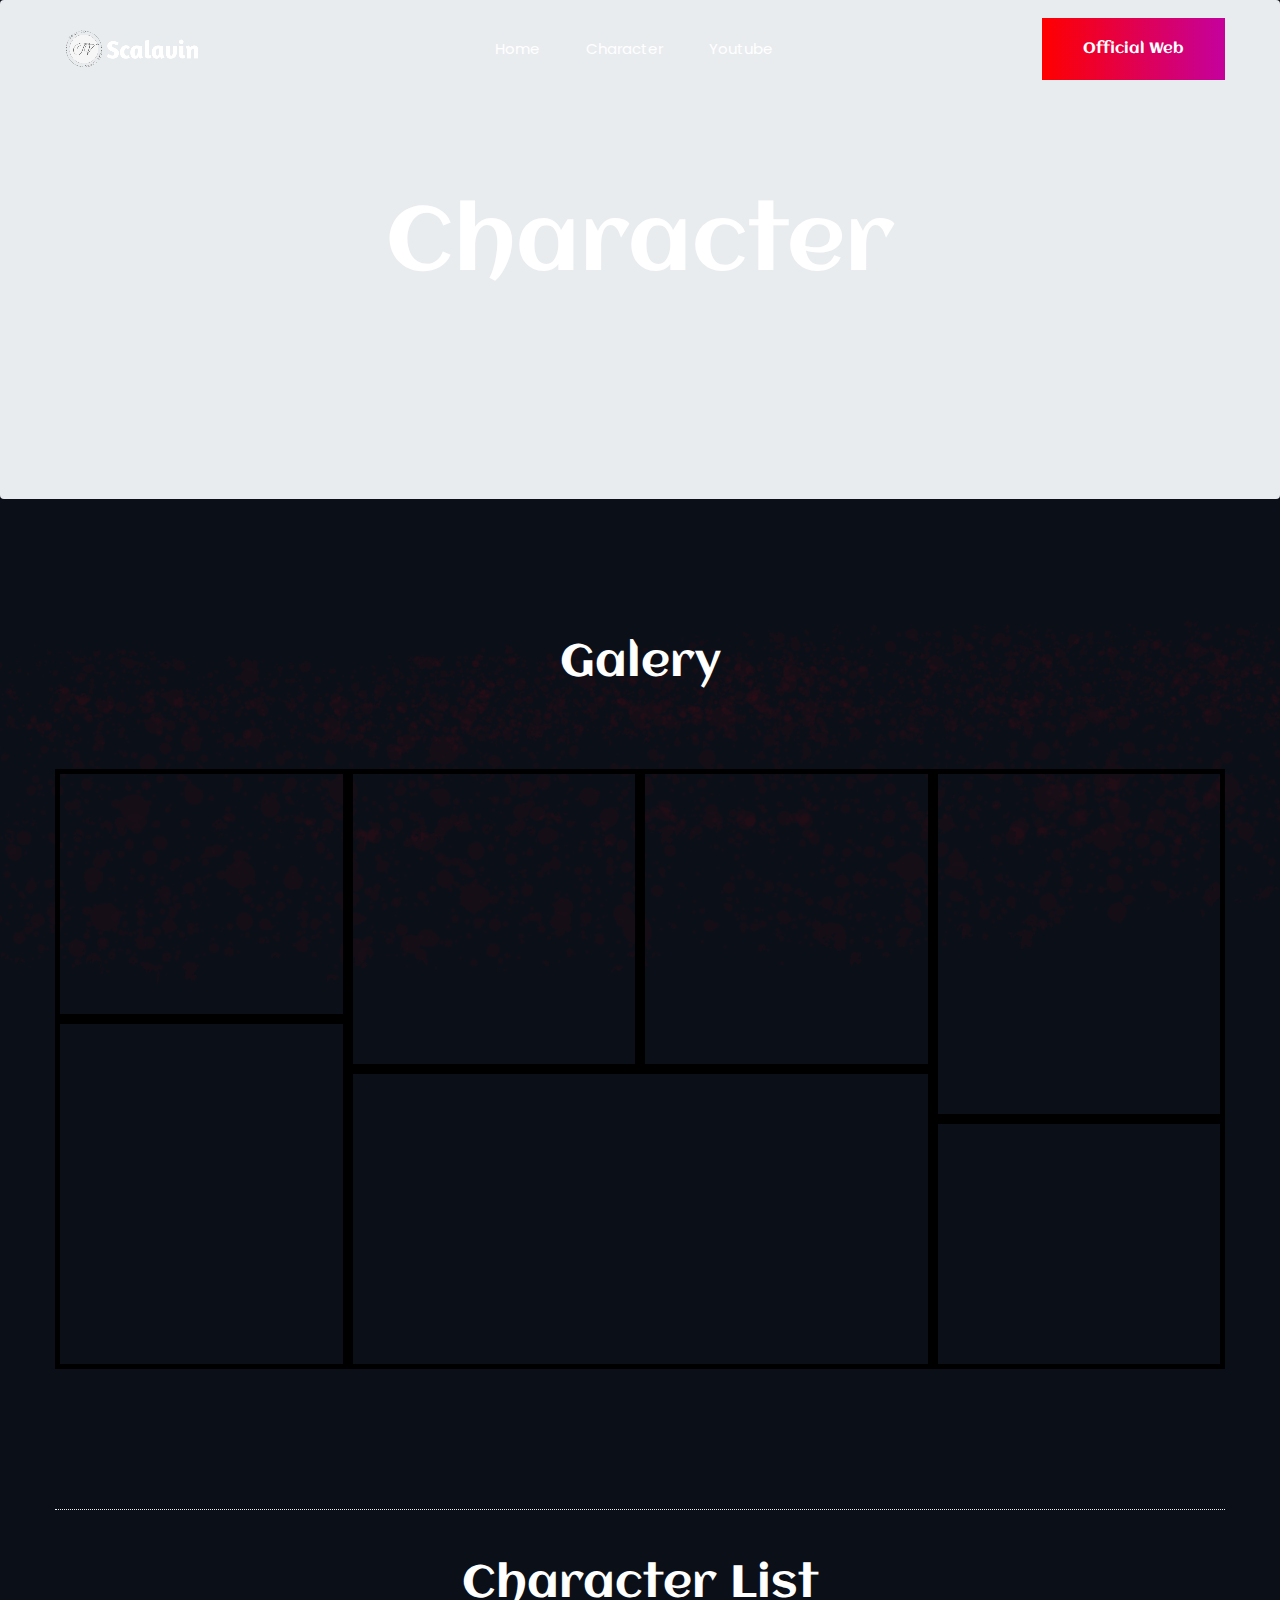
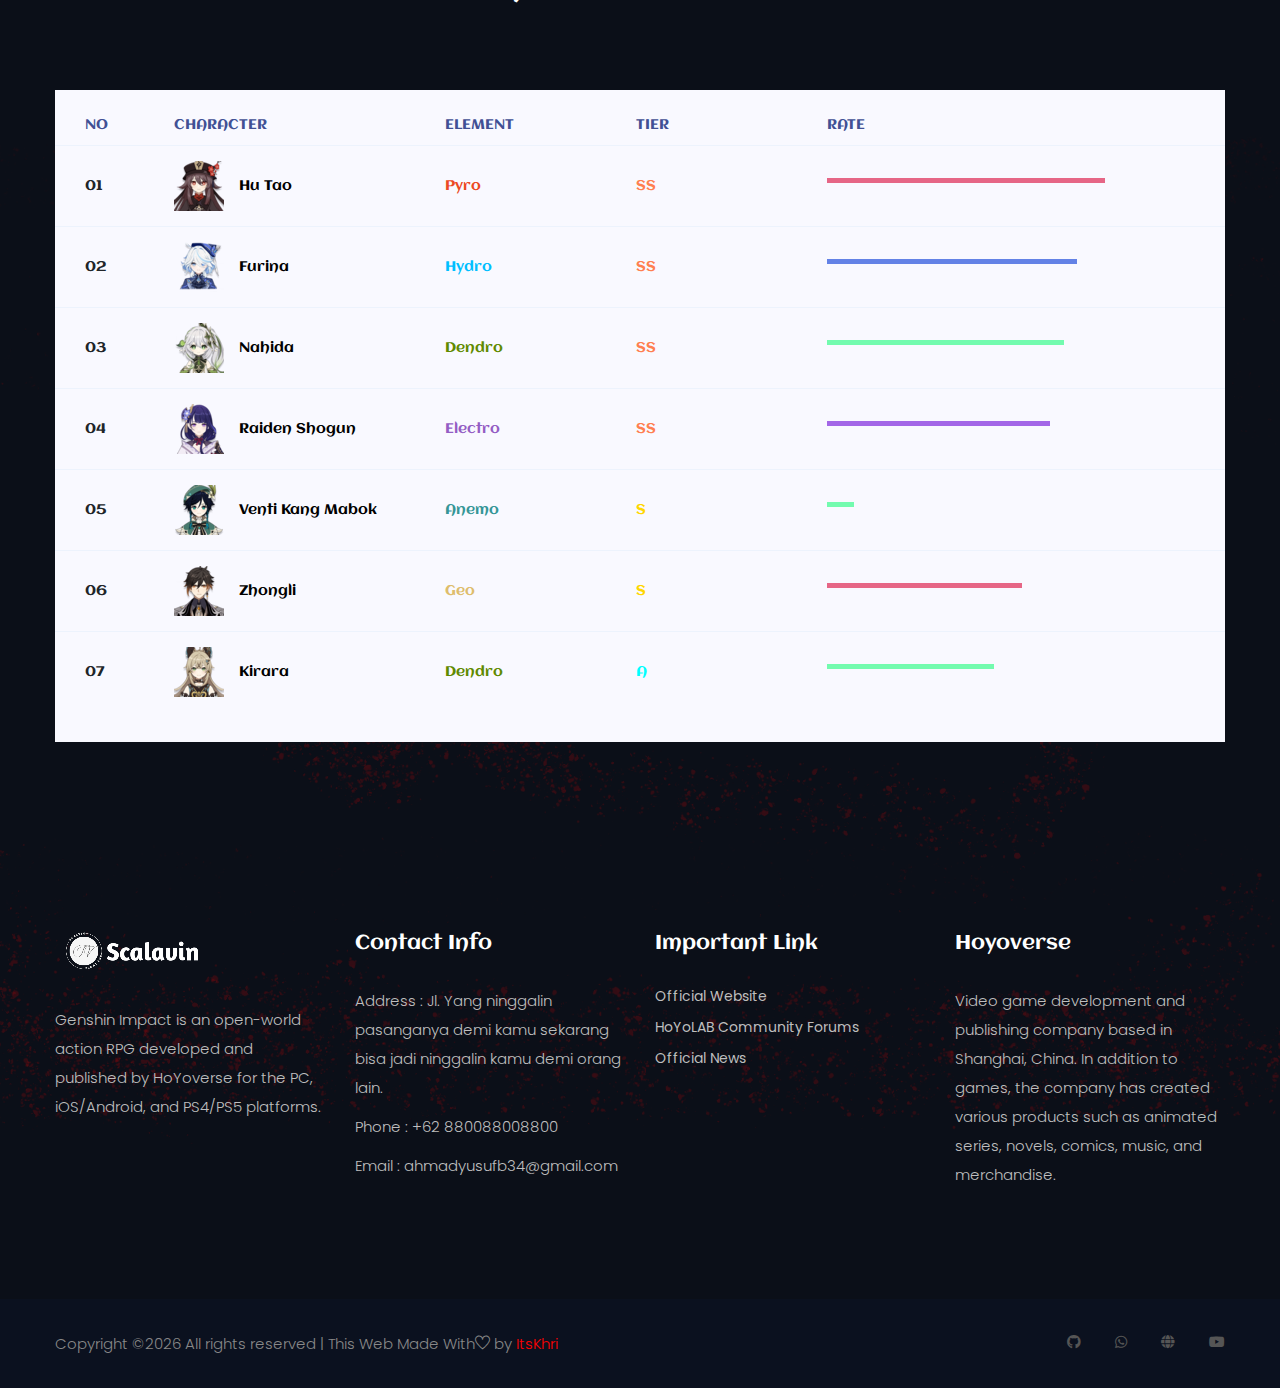
==== character.html @ 5578d133 "add" ====
<!doctype html>
<html lang="zxx">

<head>
    <!-- Required meta tags -->
    <meta charset="utf-8">
    <meta name="viewport" content="width=device-width, initial-scale=1, shrink-to-fit=no">
    <title>gaming</title>
    <link rel="icon" href="img/favicon.png">
    <!-- Bootstrap CSS -->
    <link rel="stylesheet" href="css/bootstrap.min.css">
    <!-- animate CSS -->
    <link rel="stylesheet" href="css/animate.css">
    <!-- owl carousel CSS -->
    <link rel="stylesheet" href="css/owl.carousel.min.css">
    <!-- font awesome CSS -->
    <link rel="stylesheet" href="css/all.css">
    <!-- flaticon CSS -->
    <link rel="stylesheet" href="css/flaticon.css">
    <link rel="stylesheet" href="css/themify-icons.css">
    <!-- font awesome CSS -->
    <link rel="stylesheet" href="css/magnific-popup.css">
    <!-- swiper CSS -->
    <link rel="stylesheet" href="css/slick.css">
    <!-- style CSS -->
    <link rel="stylesheet" href="css/style.css">
</head>

<body>
    <div class="body_bg">
        <!--::header part start::-->
        <header class="main_menu single_page_menu">
            <div class="container">
                <div class="row align-items-center">
                    <div class="col-lg-12">
                        <nav class="navbar navbar-expand-lg navbar-light">
                            <a class="navbar-brand" href="index.html"> <img src="img/logo.png" alt="logo"> </a>
                            <button class="navbar-toggler" type="button" data-toggle="collapse"
                                data-target="#navbarSupportedContent" aria-controls="navbarSupportedContent"
                                aria-expanded="false" aria-label="Toggle navigation">
                                <span class="menu_icon"><i class="fas fa-bars"></i></span>
                            </button>

                            <div class="collapse navbar-collapse main-menu-item" id="navbarSupportedContent">
                                <ul class="navbar-nav">
                                    <li class="nav-item">
                                        <a class="nav-link" href="index.html">Home</a>
                                    </li>
                                    <li class="nav-item">
                                        <a class="nav-link" href="character.html">Character</a>
                                    </li>
                                    <li class="nav-item">
                                        <a class="nav-link" href="https://youtube.com/">Youtube</a>
                                    </li>
                                </ul>
                            </div>
                          <a href="https://genshin.hoyoverse.com/" class="btn_1 d-none d-sm-block">Official Web</a>
                        </nav>
                    </div>
                </div>
            </div>
        </header>
        <!-- Header part end-->

        <!-- breadcrumb start-->
        <section class="breadcrumb breadcrumb_bg">
            <div class="container">
                <div class="row">
                    <div class="col-lg-12">
                        <div class="breadcrumb_iner text-center">
                            <div class="breadcrumb_iner_item">
                                <h2>Character</h2>
                            </div>
                        </div>
                    </div>
                </div>
            </div>
        </section>
        <!-- breadcrumb start-->

        <!-- gallery_part part start-->
        <section class="gallery_part section_padding">
            <div class="container">
                <div class="row justify-content-center">
                    <div class="col-xl-5">
                        <div class="section_tittle text-center">
                            <h2>Galery</h2>
                        </div>
                    </div>
                </div>
                <div class="row">
                    <div class="col-xl-12">
                        <div class="gallery_part_item">
                            <div class="grid">
                                <div class="grid-sizer"></div>
                                <a href="https://th.bing.com/th/id/OIP.oF1R_vGLA3J1mVJ42ka81QHaNK?pid=ImgDet&rs=1"
                                    class="grid-item bg_img img-gal grid-item--height-1"
                                    style="background-image: url('https://i.pinimg.com/originals/dc/e6/7a/dce67a478d08a70b8e3aafaf28f764fd.jpg')">
                                    <div class="single_gallery_item">
                                        <div class="single_gallery_item_iner">
                                            <div class="gallery_item_text">
                                                <i class="ti-zoom-in"></i>
                                            </div>
                                        </div>
                                    </div>
                                </a>
                                <a href="https://thegaminggenie.com/wp-content/uploads/2021/07/Genshin-Impact-Raiden-Shogun-576x1024.jpg" class="grid-item bg_img img-gal"
                                    style="background-image: url('https://yt3.googleusercontent.com/xrd6MVe3bh-v8_c_mJSbGBbPTfVdkEGrq5VynkCkVXxvjFe5LQKkQpcQ0gMsL1smg2eIcSjeGQ=s900-c-k-c0x00ffffff-no-rj')">
                                    <div class="single_gallery_item">
                                        <div class="single_gallery_item_iner">
                                            <div class="gallery_item_text">
                                                <i class="ti-zoom-in"></i>
                                            </div>
                                        </div>
                                    </div>
                                </a>
                                <a href="https://i.postimg.cc/9f3qQMYX/Ffzifq1.png" class="grid-item bg_img img-gal"
                                    style="background-image: url('https://telegra.ph/file/08b5b62626102a50442fc.png')">
                                    <div class="single_gallery_item">
                                        <div class="single_gallery_item_iner">
                                            <div class="gallery_item_text">
                                                <i class="ti-zoom-in"></i>
                                            </div>
                                        </div>
                                    </div>
                                </a>
                                <a href="https://i.postimg.cc/ZnpzbXR4/blaPqFo.png"
                                    class="grid-item bg_img img-gal grid-item--height-2"
                                    style="background-image: url('https://pbs.twimg.com/media/FjglOv1UcAAObPT.jpg')">
                                    <div class="single_gallery_item">
                                        <div class="single_gallery_item_iner">
                                            <div class="gallery_item_text">
                                                <i class="ti-zoom-in"></i>
                                            </div>
                                        </div>
                                    </div>
                                </a>
                                <a href="https://i.postimg.cc/8khYCR4p/WNUwb3V.png"
                                    class="grid-item bg_img img-gal grid-item--height-2"
                                    style="background-image: url('https://i.postimg.cc/PqX3VJ8m/FfAh6qf.png')">
                                    <div class="single_gallery_item">
                                        <div class="single_gallery_item_iner">
                                            <div class="gallery_item_text">
                                                <i class="ti-zoom-in"></i>
                                            </div>
                                        </div>
                                    </div>
                                </a>
                                <a href="https://i.postimg.cc/J7Dk3xv8/Ko8JEKp.png"
                                    class="grid-item bg_img img-gal grid-item--width-1"
                                    style="background-image: url('https://i.postimg.cc/L5Y0kWgw/Ko8-JEKp-1.png')">
                                    <div class="single_gallery_item">
                                        <div class="single_gallery_item_iner">
                                            <div class="gallery_item_text">
                                                <i class="ti-zoom-in"></i>
                                            </div>
                                        </div>
                                    </div>
                                </a>
                                <a href="https://i.postimg.cc/zvV3xz0p/ivexs0O.png"
                                    class="grid-item bg_img img-gal sm_weight  grid-item--height-1"
                                    style="background-image: url('https://i.postimg.cc/MpWHLmPv/EC9v5tb.png')">
                                    <div class="single_gallery_item">
                                        <div class="single_gallery_item_iner">
                                            <div class="gallery_item_text">
                                                <i class="ti-zoom-in"></i>
                                            </div>
                                        </div>
                                    </div>
                                </a>
                            </div>
                        </div>
                    </div>
                </div>
            </div>
        </section>
        <!-- gallery_part part end-->

        <!-- character part end-->
        <div class="whole-wrap">
			<div class="container box_1170">
                <div class="section-top-border">
                    <div class="section_tittle text-center">
                        <h2>Character List</h2>
                    </div>
                    <div class="progress-table-wrap">
                        <div class="progress-table">
                            <div class="table-head">
                                <div class="serial">No</div>
                                <div class="country">Character</div>
                                <div class="visit">Element</div>
                                <div class="visit">Tier</div>
                                <div class="percentage">Rate</div>
                            </div>
                            <div class="table-row">
                                <div class="serial">01</div>
                                <div class="country"> <a style="color: black;" href="hutao.html"><img src="img/icon character/Hu_Tao_Icon.png" alt="flag">Hu Tao</a></div>
                                <div class="visit"><span style="color: #EC4923;">Pyro</span></div>
                                <div class="visit"><span style="color: coral;">SS</span></div>
                                <div class="percentage">
                                    <div class="progress">
                                        <div class="progress-bar color-2" role="progressbar" style="width: 110%"
                                            aria-valuenow="110" aria-valuemin="0" aria-valuemax="110"></div>
                                    </div>
                                </div>
                            </div>
                            <div class="table-row">
                                <div class="serial">02</div>
                                <div class="country"> <a style="color: black;" href="furina.html"><img src="img/icon character/Furina_Icon.png" alt="flag">Furina</a></div>
                                <div class="visit"><span style="color: #00BFFF;">Hydro</span></div>
                                <div class="visit"><span style="color: coral;">SS</span></div>
                                <div class="percentage">
                                    <div class="progress">
                                        <div class="progress-bar color-1" role="progressbar" style="width: 90%"
                                            aria-valuenow="90" aria-valuemin="0" aria-valuemax="100"></div>
                                    </div>
                                </div>
                            </div>
                            <div class="table-row">
                                <div class="serial">03</div>
                                <div class="country"> <a style="color: black;" href="nahida.html"><img src="img/icon character/Nahida_Icon.png" alt="flag">Nahida</a></div>
                                <div class="visit"><span style="color: #608a00;">Dendro</span></div>
                                <div class="visit"><span style="color: coral;">SS</span></div>
                                <div class="percentage">
                                    <div class="progress">
                                        <div class="progress-bar color-5" role="progressbar" style="width: 85%"
                                            aria-valuenow="85" aria-valuemin="0" aria-valuemax="100"></div>
                                    </div>
                                </div>
                            </div>
                            <div class="table-row">
                                <div class="serial">04</div>
                                <div class="country"> <a style="color: black;" href="raiden.html"><img src="img/icon character/Raiden_Shogun_Icon.png" alt="flag">Raiden Shogun</a></div>
                                <div class="visit"><span style="color: #945dc4;">Electro</span></div>
                                <div class="visit"><span style="color: coral;">SS</span></div>
                                <div class="percentage">
                                    <div class="progress">
                                        <div class="progress-bar color-7" role="progressbar" style="width: 80%"
                                            aria-valuenow="80" aria-valuemin="0" aria-valuemax="100"></div>
                                    </div>
                                </div>
                            </div>
                            <div class="table-row">
                                <div class="serial">05</div>
                                <div class="country"> <a style="color: black;" href="venti.html"><img src="img/icon character/Venti_Icon.png" alt="flag">Venti Kang Mabok</a></div>
                                <div class="visit"><span style="color: #359697;">Anemo</span></div>
                                <div class="visit"><span style="color: gold;">S</span></div>
                                <div class="percentage">
                                    <div class="progress">
                                        <div class="progress-bar color-4" role="progressbar" style="width: 10%"
                                            aria-valuenow="10" aria-valuemin="0" aria-valuemax="100"></div>
                                    </div>
                                </div>
                            </div>
                            <div class="table-row">
                                <div class="serial">06</div>
                                <div class="country"> <a style="color: black;" href="zhongli.html"><img src="img/icon character/Zhongli_Icon.png" alt="flag">Zhongli</a></div>
                                <div class="visit"><span style="color: #debd6c;">Geo</span></div>
                                <div class="visit"><span style="color: gold;">S</span></div>
                                <div class="percentage">
                                    <div class="progress">
                                        <div class="progress-bar color-2" role="progressbar" style="width: 70%"
                                            aria-valuenow="70" aria-valuemin="0" aria-valuemax="100"></div>
                                    </div>
                                </div>
                            </div>
                            <div class="table-row">
                                <div class="serial">07</div>
                                <div class="country"> <a style="color: black;" href="kirara.html"><img src="img/icon character/Kirara_Icon.png" alt="flag">Kirara</a></div>
                                <div class="visit"><span style="color: #608a00;">Dendro</span></div>
                                <div class="visit"><span style="color: aqua;">A</span></div>
                                <div class="percentage">
                                    <div class="progress">
                                        <div class="progress-bar color-5" role="progressbar" style="width: 60%"
                                            aria-valuenow="60" aria-valuemin="0" aria-valuemax="100"></div>
                                    </div>
                                </div>
                            </div>
                        </div>
                    </div>
                </div>
            </div>
        </div>
        <!-- character part end-->

        <!--::footer_part start::-->
        <footer class="footer_part">
            <div class="footer_top">
                <div class="container">
                    <div class="row">
                        <div class="col-sm-6 col-lg-3">
                            <div class="single_footer_part">
                                <a href="index.html" class="footer_logo_iner"> <img src="img/logo.png" alt="#"> </a>
                                <p>Genshin Impact is an open-world action RPG developed and published by HoYoverse for the PC, iOS/Android, and PS4/PS5 platforms.
                                </p>
                            </div>
                        </div>
                        <div class="col-sm-6 col-lg-3">
                            <div class="single_footer_part">
                                <h4>Contact Info</h4>
                                <p>Address : Jl. Yang ninggalin pasanganya demi kamu sekarang bisa jadi ninggalin kamu demi orang lain.</p>
                                <p>Phone : +62 880088008800</p>
                                <p>Email : ahmadyusufb34@gmail.com</p>
                            </div>
                        </div>
                        <div class="col-sm-6 col-lg-3">
                            <div class="single_footer_part">
                                <h4>Important Link</h4>
                                <ul class="list-unstyled">
                                    <li><a href="https://genshin.hoyoverse.com/">Official Website</a></li>
                                    <li><a href="https://www.hoyolab.com/home">HoYoLAB Community Forums</a></li>
                                    <li><a href="https://genshin.hoyoverse.com/en/news">Official News</a></li>
                                </ul>
                            </div>
                        </div>
                        <div class="col-sm-6 col-lg-3">
                            <div class="single_footer_part">
                                <h4>Hoyoverse</h4>
                                <p>Video game development and publishing company based in Shanghai, China. In addition to games, the company has created various products such as animated series, novels, comics, music, and merchandise.
                                </p>
                            </div>
                        </div>
                    </div>
                </div>
            </div>
            <div class="copygight_text">
                <div class="container">
                    <div class="row align-items-center">
                        <div class="col-lg-8">
                            <div class="copyright_text">
                                <P><!-- Link back to Colorlib can't be removed. Template is licensed under CC BY 3.0. -->
Copyright &copy;<script>document.write(new Date().getFullYear());</script> All rights reserved | This Web Made With<i class="ti-heart" aria-hidden="true"></i> by <a href="https://instagram.com/itskhri_" target="_blank">ItsKhri</a>
<!-- Link back to Colorlib can't be removed. Template is licensed under CC BY 3.0. --></P>
                            </div>
                        </div>
                        <div class="col-lg-4">
                            <div class="footer_icon social_icon">
                                <ul class="list-unstyled">
                                    <li><a href="https://github.com/itskhri" class="single_social_icon"><i class="fab fa-github"></i></a>
                                    </li>
                                    <li><a href="https://wa.me/6285591653205" class="single_social_icon"><i class="fab fa-whatsapp"></i></a></li>
                                    <li><a href="https://itskhri.github.io/scalavin" class="single_social_icon"><i class="fas fa-globe"></i></a></li>
                                    <li><a href="https://youtube.com/" class="single_social_icon"><i class="fab fa-youtube"></i></a></li>
                                </ul>
                            </div>
                        </div>
                    </div>
                </div>
            </div>
        </footer>
        <!--::footer_part end::-->
    </div>


    <!-- jquery plugins here-->
    <script src="js/jquery-1.12.1.min.js"></script>
    <!-- popper js -->
    <script src="js/popper.min.js"></script>
    <!-- bootstrap js -->
    <script src="js/bootstrap.min.js"></script>
    <!-- easing js -->
    <script src="js/jquery.magnific-popup.js"></script>
    <!-- swiper js -->
    <script src="js/swiper.min.js"></script>
    <!-- swiper js -->
    <script src="js/masonry.pkgd.js"></script>
    <!-- particles js -->
    <script src="js/owl.carousel.min.js"></script>
    <script src="js/jquery.nice-select.min.js"></script>
    <!-- slick js -->
    <script src="js/slick.min.js"></script>
    <script src="js/jquery.counterup.min.js"></script>
    <script src="js/waypoints.min.js"></script>
    <script src="js/contact.js"></script>
    <script src="js/jquery.ajaxchimp.min.js"></script>
    <script src="js/jquery.form.js"></script>
    <script src="js/jquery.validate.min.js"></script>
    <script src="js/mail-script.js"></script>
    <!-- custom js -->
    <script src="js/custom.js"></script>
</body>

</html>
---- css/flaticon.css ----
/*
  	Flaticon icon font: Flaticon
  	Creation date: 13/06/2019 05:10
  	*/

@font-face {
  font-family: "Flaticon";
  src: url("../fonts/Flaticon.eot");
  src: url("../fonts/Flaticon.eot?#iefix") format("embedded-opentype"),
       url("../fonts/Flaticon.woff2") format("woff2"),
       url("../fonts/Flaticon.woff") format("woff"),
       url("../fonts/Flaticon.ttf") format("truetype"),
       url("../fonts/Flaticon.svg#Flaticon") format("svg");
  font-weight: normal;
  font-style: normal;
}

@media screen and (-webkit-min-device-pixel-ratio:0) {
  @font-face {
    font-family: "Flaticon";
    src: url("./Flaticon.svg#Flaticon") format("svg");
  }
}

[class^="flaticon-"]:before, [class*=" flaticon-"]:before,
[class^="flaticon-"]:after, [class*=" flaticon-"]:after {   
  font-family: Flaticon;
        font-size: 20px;
font-style: normal;
}

.flaticon-right-arrow:before { content: "\f100"; }
---- css/themify-icons.css ----
@font-face {
	font-family: 'themify';
	src:url('../fonts/themify.eot?-fvbane');
	src:url('../fonts/themify.eot?#iefix-fvbane') format('embedded-opentype'),
		url('../fonts/themify.woff?-fvbane') format('woff'),
		url('../fonts/themify.ttf?-fvbane') format('truetype'),
		url('../fonts/themify.svg?-fvbane#themify') format('svg');
	font-weight: normal;
	font-style: normal;
}

[class^="ti-"], [class*=" ti-"] {
	font-family: 'themify';
	speak: none;
	font-style: normal;
	font-weight: normal;
	font-variant: normal;
	text-transform: none;
	line-height: 1;

	/* Better Font Rendering =========== */
	-webkit-font-smoothing: antialiased;
	-moz-osx-font-smoothing: grayscale;
}

.ti-wand:before {
	content: "\e600";
}
.ti-volume:before {
	content: "\e601";
}
.ti-user:before {
	content: "\e602";
}
.ti-unlock:before {
	content: "\e603";
}
.ti-unlink:before {
	content: "\e604";
}
.ti-trash:before {
	content: "\e605";
}
.ti-thought:before {
	content: "\e606";
}
.ti-target:before {
	content: "\e607";
}
.ti-tag:before {
	content: "\e608";
}
.ti-tablet:before {
	content: "\e609";
}
.ti-star:before {
	content: "\e60a";
}
.ti-spray:before {
	content: "\e60b";
}
.ti-signal:before {
	content: "\e60c";
}
.ti-shopping-cart:before {
	content: "\e60d";
}
.ti-shopping-cart-full:before {
	content: "\e60e";
}
.ti-settings:before {
	content: "\e60f";
}
.ti-search:before {
	content: "\e610";
}
.ti-zoom-in:before {
	content: "\e611";
}
.ti-zoom-out:before {
	content: "\e612";
}
.ti-cut:before {
	content: "\e613";
}
.ti-ruler:before {
	content: "\e614";
}
.ti-ruler-pencil:before {
	content: "\e615";
}
.ti-ruler-alt:before {
	content: "\e616";
}
.ti-bookmark:before {
	content: "\e617";
}
.ti-bookmark-alt:before {
	content: "\e618";
}
.ti-reload:before {
	content: "\e619";
}
.ti-plus:before {
	content: "\e61a";
}
.ti-pin:before {
	content: "\e61b";
}
.ti-pencil:before {
	content: "\e61c";
}
.ti-pencil-alt:before {
	content: "\e61d";
}
.ti-paint-roller:before {
	content: "\e61e";
}
.ti-paint-bucket:before {
	content: "\e61f";
}
.ti-na:before {
	content: "\e620";
}
.ti-mobile:before {
	content: "\e621";
}
.ti-minus:before {
	content: "\e622";
}
.ti-medall:before {
	content: "\e623";
}
.ti-medall-alt:before {
	content: "\e624";
}
.ti-marker:before {
	content: "\e625";
}
.ti-marker-alt:before {
	content: "\e626";
}
.ti-arrow-up:before {
	content: "\e627";
}
.ti-arrow-right:before {
	content: "\e628";
}
.ti-arrow-left:before {
	content: "\e629";
}
.ti-arrow-down:before {
	content: "\e62a";
}
.ti-lock:before {
	content: "\e62b";
}
.ti-location-arrow:before {
	content: "\e62c";
}
.ti-link:before {
	content: "\e62d";
}
.ti-layout:before {
	content: "\e62e";
}
.ti-layers:before {
	content: "\e62f";
}
.ti-layers-alt:before {
	content: "\e630";
}
.ti-key:before {
	content: "\e631";
}
.ti-import:before {
	content: "\e632";
}
.ti-image:before {
	content: "\e633";
}
.ti-heart:before {
	content: "\e634";
}
.ti-heart-broken:before {
	content: "\e635";
}
.ti-hand-stop:before {
	content: "\e636";
}
.ti-hand-open:before {
	content: "\e637";
}
.ti-hand-drag:before {
	content: "\e638";
}
.ti-folder:before {
	content: "\e639";
}
.ti-flag:before {
	content: "\e63a";
}
.ti-flag-alt:before {
	content: "\e63b";
}
.ti-flag-alt-2:before {
	content: "\e63c";
}
.ti-eye:before {
	content: "\e63d";
}
.ti-export:before {
	content: "\e63e";
}
.ti-exchange-vertical:before {
	content: "\e63f";
}
.ti-desktop:before {
	content: "\e640";
}
.ti-cup:before {
	content: "\e641";
}
.ti-crown:before {
	content: "\e642";
}
.ti-comments:before {
	content: "\e643";
}
.ti-comment:before {
	content: "\e644";
}
.ti-comment-alt:before {
	content: "\e645";
}
.ti-close:before {
	content: "\e646";
}
.ti-clip:before {
	content: "\e647";
}
.ti-angle-up:before {
	content: "\e648";
}
.ti-angle-right:before {
	content: "\e649";
}
.ti-angle-left:before {
	content: "\e64a";
}
.ti-angle-down:before {
	content: "\e64b";
}
.ti-check:before {
	content: "\e64c";
}
.ti-check-box:before {
	content: "\e64d";
}
.ti-camera:before {
	content: "\e64e";
}
.ti-announcement:before {
	content: "\e64f";
}
.ti-brush:before {
	content: "\e650";
}
.ti-briefcase:before {
	content: "\e651";
}
.ti-bolt:before {
	content: "\e652";
}
.ti-bolt-alt:before {
	content: "\e653";
}
.ti-blackboard:before {
	content: "\e654";
}
.ti-bag:before {
	content: "\e655";
}
.ti-move:before {
	content: "\e656";
}
.ti-arrows-vertical:before {
	content: "\e657";
}
.ti-arrows-horizontal:before {
	content: "\e658";
}
.ti-fullscreen:before {
	content: "\e659";
}
.ti-arrow-top-right:before {
	content: "\e65a";
}
.ti-arrow-top-left:before {
	content: "\e65b";
}
.ti-arrow-circle-up:before {
	content: "\e65c";
}
.ti-arrow-circle-right:before {
	content: "\e65d";
}
.ti-arrow-circle-left:before {
	content: "\e65e";
}
.ti-arrow-circle-down:before {
	content: "\e65f";
}
.ti-angle-double-up:before {
	content: "\e660";
}
.ti-angle-double-right:before {
	content: "\e661";
}
.ti-angle-double-left:before {
	content: "\e662";
}
.ti-angle-double-down:before {
	content: "\e663";
}
.ti-zip:before {
	content: "\e664";
}
.ti-world:before {
	content: "\e665";
}
.ti-wheelchair:before {
	content: "\e666";
}
.ti-view-list:before {
	content: "\e667";
}
.ti-view-list-alt:before {
	content: "\e668";
}
.ti-view-grid:before {
	content: "\e669";
}
.ti-uppercase:before {
	content: "\e66a";
}
.ti-upload:before {
	content: "\e66b";
}
.ti-underline:before {
	content: "\e66c";
}
.ti-truck:before {
	content: "\e66d";
}
.ti-timer:before {
	content: "\e66e";
}
.ti-ticket:before {
	content: "\e66f";
}
.ti-thumb-up:before {
	content: "\e670";
}
.ti-thumb-down:before {
	content: "\e671";
}
.ti-text:before {
	content: "\e672";
}
.ti-stats-up:before {
	content: "\e673";
}
.ti-stats-down:before {
	content: "\e674";
}
.ti-split-v:before {
	content: "\e675";
}
.ti-split-h:before {
	content: "\e676";
}
.ti-smallcap:before {
	content: "\e677";
}
.ti-shine:before {
	content: "\e678";
}
.ti-shift-right:before {
	content: "\e679";
}
.ti-shift-left:before {
	content: "\e67a";
}
.ti-shield:before {
	content: "\e67b";
}
.ti-notepad:before {
	content: "\e67c";
}
.ti-server:before {
	content: "\e67d";
}
.ti-quote-right:before {
	content: "\e67e";
}
.ti-quote-left:before {
	content: "\e67f";
}
.ti-pulse:before {
	content: "\e680";
}
.ti-printer:before {
	content: "\e681";
}
.ti-power-off:before {
	content: "\e682";
}
.ti-plug:before {
	content: "\e683";
}
.ti-pie-chart:before {
	content: "\e684";
}
.ti-paragraph:before {
	content: "\e685";
}
.ti-panel:before {
	content: "\e686";
}
.ti-package:before {
	content: "\e687";
}
.ti-music:before {
	content: "\e688";
}
.ti-music-alt:before {
	content: "\e689";
}
.ti-mouse:before {
	content: "\e68a";
}
.ti-mouse-alt:before {
	content: "\e68b";
}
.ti-money:before {
	content: "\e68c";
}
.ti-microphone:before {
	content: "\e68d";
}
.ti-menu:before {
	content: "\e68e";
}
.ti-menu-alt:before {
	content: "\e68f";
}
.ti-map:before {
	content: "\e690";
}
.ti-map-alt:before {
	content: "\e691";
}
.ti-loop:before {
	content: "\e692";
}
.ti-location-pin:before {
	content: "\e693";
}
.ti-list:before {
	content: "\e694";
}
.ti-light-bulb:before {
	content: "\e695";
}
.ti-Italic:before {
	content: "\e696";
}
.ti-info:before {
	content: "\e697";
}
.ti-infinite:before {
	content: "\e698";
}
.ti-id-badge:before {
	content: "\e699";
}
.ti-hummer:before {
	content: "\e69a";
}
.ti-home:before {
	content: "\e69b";
}
.ti-help:before {
	content: "\e69c";
}
.ti-headphone:before {
	content: "\e69d";
}
.ti-harddrives:before {
	content: "\e69e";
}
.ti-harddrive:before {
	content: "\e69f";
}
.ti-gift:before {
	content: "\e6a0";
}
.ti-game:before {
	content: "\e6a1";
}
.ti-filter:before {
	content: "\e6a2";
}
.ti-files:before {
	content: "\e6a3";
}
.ti-file:before {
	content: "\e6a4";
}
.ti-eraser:before {
	content: "\e6a5";
}
.ti-envelope:before {
	content: "\e6a6";
}
.ti-download:before {
	content: "\e6a7";
}
.ti-direction:before {
	content: "\e6a8";
}
.ti-direction-alt:before {
	content: "\e6a9";
}
.ti-dashboard:before {
	content: "\e6aa";
}
.ti-control-stop:before {
	content: "\e6ab";
}
.ti-control-shuffle:before {
	content: "\e6ac";
}
.ti-control-play:before {
	content: "\e6ad";
}
.ti-control-pause:before {
	content: "\e6ae";
}
.ti-control-forward:before {
	content: "\e6af";
}
.ti-control-backward:before {
	content: "\e6b0";
}
.ti-cloud:before {
	content: "\e6b1";
}
.ti-cloud-up:before {
	content: "\e6b2";
}
.ti-cloud-down:before {
	content: "\e6b3";
}
.ti-clipboard:before {
	content: "\e6b4";
}
.ti-car:before {
	content: "\e6b5";
}
.ti-calendar:before {
	content: "\e6b6";
}
.ti-book:before {
	content: "\e6b7";
}
.ti-bell:before {
	content: "\e6b8";
}
.ti-basketball:before {
	content: "\e6b9";
}
.ti-bar-chart:before {
	content: "\e6ba";
}
.ti-bar-chart-alt:before {
	content: "\e6bb";
}
.ti-back-right:before {
	content: "\e6bc";
}
.ti-back-left:before {
	content: "\e6bd";
}
.ti-arrows-corner:before {
	content: "\e6be";
}
.ti-archive:before {
	content: "\e6bf";
}
.ti-anchor:before {
	content: "\e6c0";
}
.ti-align-right:before {
	content: "\e6c1";
}
.ti-align-left:before {
	content: "\e6c2";
}
.ti-align-justify:before {
	content: "\e6c3";
}
.ti-align-center:before {
	content: "\e6c4";
}
.ti-alert:before {
	content: "\e6c5";
}
.ti-alarm-clock:before {
	content: "\e6c6";
}
.ti-agenda:before {
	content: "\e6c7";
}
.ti-write:before {
	content: "\e6c8";
}
.ti-window:before {
	content: "\e6c9";
}
.ti-widgetized:before {
	content: "\e6ca";
}
.ti-widget:before {
	content: "\e6cb";
}
.ti-widget-alt:before {
	content: "\e6cc";
}
.ti-wallet:before {
	content: "\e6cd";
}
.ti-video-clapper:before {
	content: "\e6ce";
}
.ti-video-camera:before {
	content: "\e6cf";
}
.ti-vector:before {
	content: "\e6d0";
}
.ti-themify-logo:before {
	content: "\e6d1";
}
.ti-themify-favicon:before {
	content: "\e6d2";
}
.ti-themify-favicon-alt:before {
	content: "\e6d3";
}
.ti-support:before {
	content: "\e6d4";
}
.ti-stamp:before {
	content: "\e6d5";
}
.ti-split-v-alt:before {
	content: "\e6d6";
}
.ti-slice:before {
	content: "\e6d7";
}
.ti-shortcode:before {
	content: "\e6d8";
}
.ti-shift-right-alt:before {
	content: "\e6d9";
}
.ti-shift-left-alt:before {
	content: "\e6da";
}
.ti-ruler-alt-2:before {
	content: "\e6db";
}
.ti-receipt:before {
	content: "\e6dc";
}
.ti-pin2:before {
	content: "\e6dd";
}
.ti-pin-alt:before {
	content: "\e6de";
}
.ti-pencil-alt2:before {
	content: "\e6df";
}
.ti-palette:before {
	content: "\e6e0";
}
.ti-more:before {
	content: "\e6e1";
}
.ti-more-alt:before {
	content: "\e6e2";
}
.ti-microphone-alt:before {
	content: "\e6e3";
}
.ti-magnet:before {
	content: "\e6e4";
}
.ti-line-double:before {
	content: "\e6e5";
}
.ti-line-dotted:before {
	content: "\e6e6";
}
.ti-line-dashed:before {
	content: "\e6e7";
}
.ti-layout-width-full:before {
	content: "\e6e8";
}
.ti-layout-width-default:before {
	content: "\e6e9";
}
.ti-layout-width-default-alt:before {
	content: "\e6ea";
}
.ti-layout-tab:before {
	content: "\e6eb";
}
.ti-layout-tab-window:before {
	content: "\e6ec";
}
.ti-layout-tab-v:before {
	content: "\e6ed";
}
.ti-layout-tab-min:before {
	content: "\e6ee";
}
.ti-layout-slider:before {
	content: "\e6ef";
}
.ti-layout-slider-alt:before {
	content: "\e6f0";
}
.ti-layout-sidebar-right:before {
	content: "\e6f1";
}
.ti-layout-sidebar-none:before {
	content: "\e6f2";
}
.ti-layout-sidebar-left:before {
	content: "\e6f3";
}
.ti-layout-placeholder:before {
	content: "\e6f4";
}
.ti-layout-menu:before {
	content: "\e6f5";
}
.ti-layout-menu-v:before {
	content: "\e6f6";
}
.ti-layout-menu-separated:before {
	content: "\e6f7";
}
.ti-layout-menu-full:before {
	content: "\e6f8";
}
.ti-layout-media-right-alt:before {
	content: "\e6f9";
}
.ti-layout-media-right:before {
	content: "\e6fa";
}
.ti-layout-media-overlay:before {
	content: "\e6fb";
}
.ti-layout-media-overlay-alt:before {
	content: "\e6fc";
}
.ti-layout-media-overlay-alt-2:before {
	content: "\e6fd";
}
.ti-layout-media-left-alt:before {
	content: "\e6fe";
}
.ti-layout-media-left:before {
	content: "\e6ff";
}
.ti-layout-media-center-alt:before {
	content: "\e700";
}
.ti-layout-media-center:before {
	content: "\e701";
}
.ti-layout-list-thumb:before {
	content: "\e702";
}
.ti-layout-list-thumb-alt:before {
	content: "\e703";
}
.ti-layout-list-post:before {
	content: "\e704";
}
.ti-layout-list-large-image:before {
	content: "\e705";
}
.ti-layout-line-solid:before {
	content: "\e706";
}
.ti-layout-grid4:before {
	content: "\e707";
}
.ti-layout-grid3:before {
	content: "\e708";
}
.ti-layout-grid2:before {
	content: "\e709";
}
.ti-layout-grid2-thumb:before {
	content: "\e70a";
}
.ti-layout-cta-right:before {
	content: "\e70b";
}
.ti-layout-cta-left:before {
	content: "\e70c";
}
.ti-layout-cta-center:before {
	content: "\e70d";
}
.ti-layout-cta-btn-right:before {
	content: "\e70e";
}
.ti-layout-cta-btn-left:before {
	content: "\e70f";
}
.ti-layout-column4:before {
	content: "\e710";
}
.ti-layout-column3:before {
	content: "\e711";
}
.ti-layout-column2:before {
	content: "\e712";
}
.ti-layout-accordion-separated:before {
	content: "\e713";
}
.ti-layout-accordion-merged:before {
	content: "\e714";
}
.ti-layout-accordion-list:before {
	content: "\e715";
}
.ti-ink-pen:before {
	content: "\e716";
}
.ti-info-alt:before {
	content: "\e717";
}
.ti-help-alt:before {
	content: "\e718";
}
.ti-headphone-alt:before {
	content: "\e719";
}
.ti-hand-point-up:before {
	content: "\e71a";
}
.ti-hand-point-right:before {
	content: "\e71b";
}
.ti-hand-point-left:before {
	content: "\e71c";
}
.ti-hand-point-down:before {
	content: "\e71d";
}
.ti-gallery:before {
	content: "\e71e";
}
.ti-face-smile:before {
	content: "\e71f";
}
.ti-face-sad:before {
	content: "\e720";
}
.ti-credit-card:before {
	content: "\e721";
}
.ti-control-skip-forward:before {
	content: "\e722";
}
.ti-control-skip-backward:before {
	content: "\e723";
}
.ti-control-record:before {
	content: "\e724";
}
.ti-control-eject:before {
	content: "\e725";
}
.ti-comments-smiley:before {
	content: "\e726";
}
.ti-brush-alt:before {
	content: "\e727";
}
.ti-youtube:before {
	content: "\e728";
}
.ti-vimeo:before {
	content: "\e729";
}
.ti-twitter:before {
	content: "\e72a";
}
.ti-time:before {
	content: "\e72b";
}
.ti-tumblr:before {
	content: "\e72c";
}
.ti-skype:before {
	content: "\e72d";
}
.ti-share:before {
	content: "\e72e";
}
.ti-share-alt:before {
	content: "\e72f";
}
.ti-rocket:before {
	content: "\e730";
}
.ti-pinterest:before {
	content: "\e731";
}
.ti-new-window:before {
	content: "\e732";
}
.ti-microsoft:before {
	content: "\e733";
}
.ti-list-ol:before {
	content: "\e734";
}
.ti-linkedin:before {
	content: "\e735";
}
.ti-layout-sidebar-2:before {
	content: "\e736";
}
.ti-layout-grid4-alt:before {
	content: "\e737";
}
.ti-layout-grid3-alt:before {
	content: "\e738";
}
.ti-layout-grid2-alt:before {
	content: "\e739";
}
.ti-layout-column4-alt:before {
	content: "\e73a";
}
.ti-layout-column3-alt:before {
	content: "\e73b";
}
.ti-layout-column2-alt:before {
	content: "\e73c";
}
.ti-instagram:before {
	content: "\e73d";
}
.ti-google:before {
	content: "\e73e";
}
.ti-github:before {
	content: "\e73f";
}
.ti-flickr:before {
	content: "\e740";
}
.ti-facebook:before {
	content: "\e741";
}
.ti-dropbox:before {
	content: "\e742";
}
.ti-dribbble:before {
	content: "\e743";
}
.ti-apple:before {
	content: "\e744";
}
.ti-android:before {
	content: "\e745";
}
.ti-save:before {
	content: "\e746";
}
.ti-save-alt:before {
	content: "\e747";
}
.ti-yahoo:before {
	content: "\e748";
}
.ti-wordpress:before {
	content: "\e749";
}
.ti-vimeo-alt:before {
	content: "\e74a";
}
.ti-twitter-alt:before {
	content: "\e74b";
}
.ti-tumblr-alt:before {
	content: "\e74c";
}
.ti-trello:before {
	content: "\e74d";
}
.ti-stack-overflow:before {
	content: "\e74e";
}
.ti-soundcloud:before {
	content: "\e74f";
}
.ti-sharethis:before {
	content: "\e750";
}
.ti-sharethis-alt:before {
	content: "\e751";
}
.ti-reddit:before {
	content: "\e752";
}
.ti-pinterest-alt:before {
	content: "\e753";
}
.ti-microsoft-alt:before {
	content: "\e754";
}
.ti-linux:before {
	content: "\e755";
}
.ti-jsfiddle:before {
	content: "\e756";
}
.ti-joomla:before {
	content: "\e757";
}
.ti-html5:before {
	content: "\e758";
}
.ti-flickr-alt:before {
	content: "\e759";
}
.ti-email:before {
	content: "\e75a";
}
.ti-drupal:before {
	content: "\e75b";
}
.ti-dropbox-alt:before {
	content: "\e75c";
}
.ti-css3:before {
	content: "\e75d";
}
.ti-rss:before {
	content: "\e75e";
}
.ti-rss-alt:before {
	content: "\e75f";
}
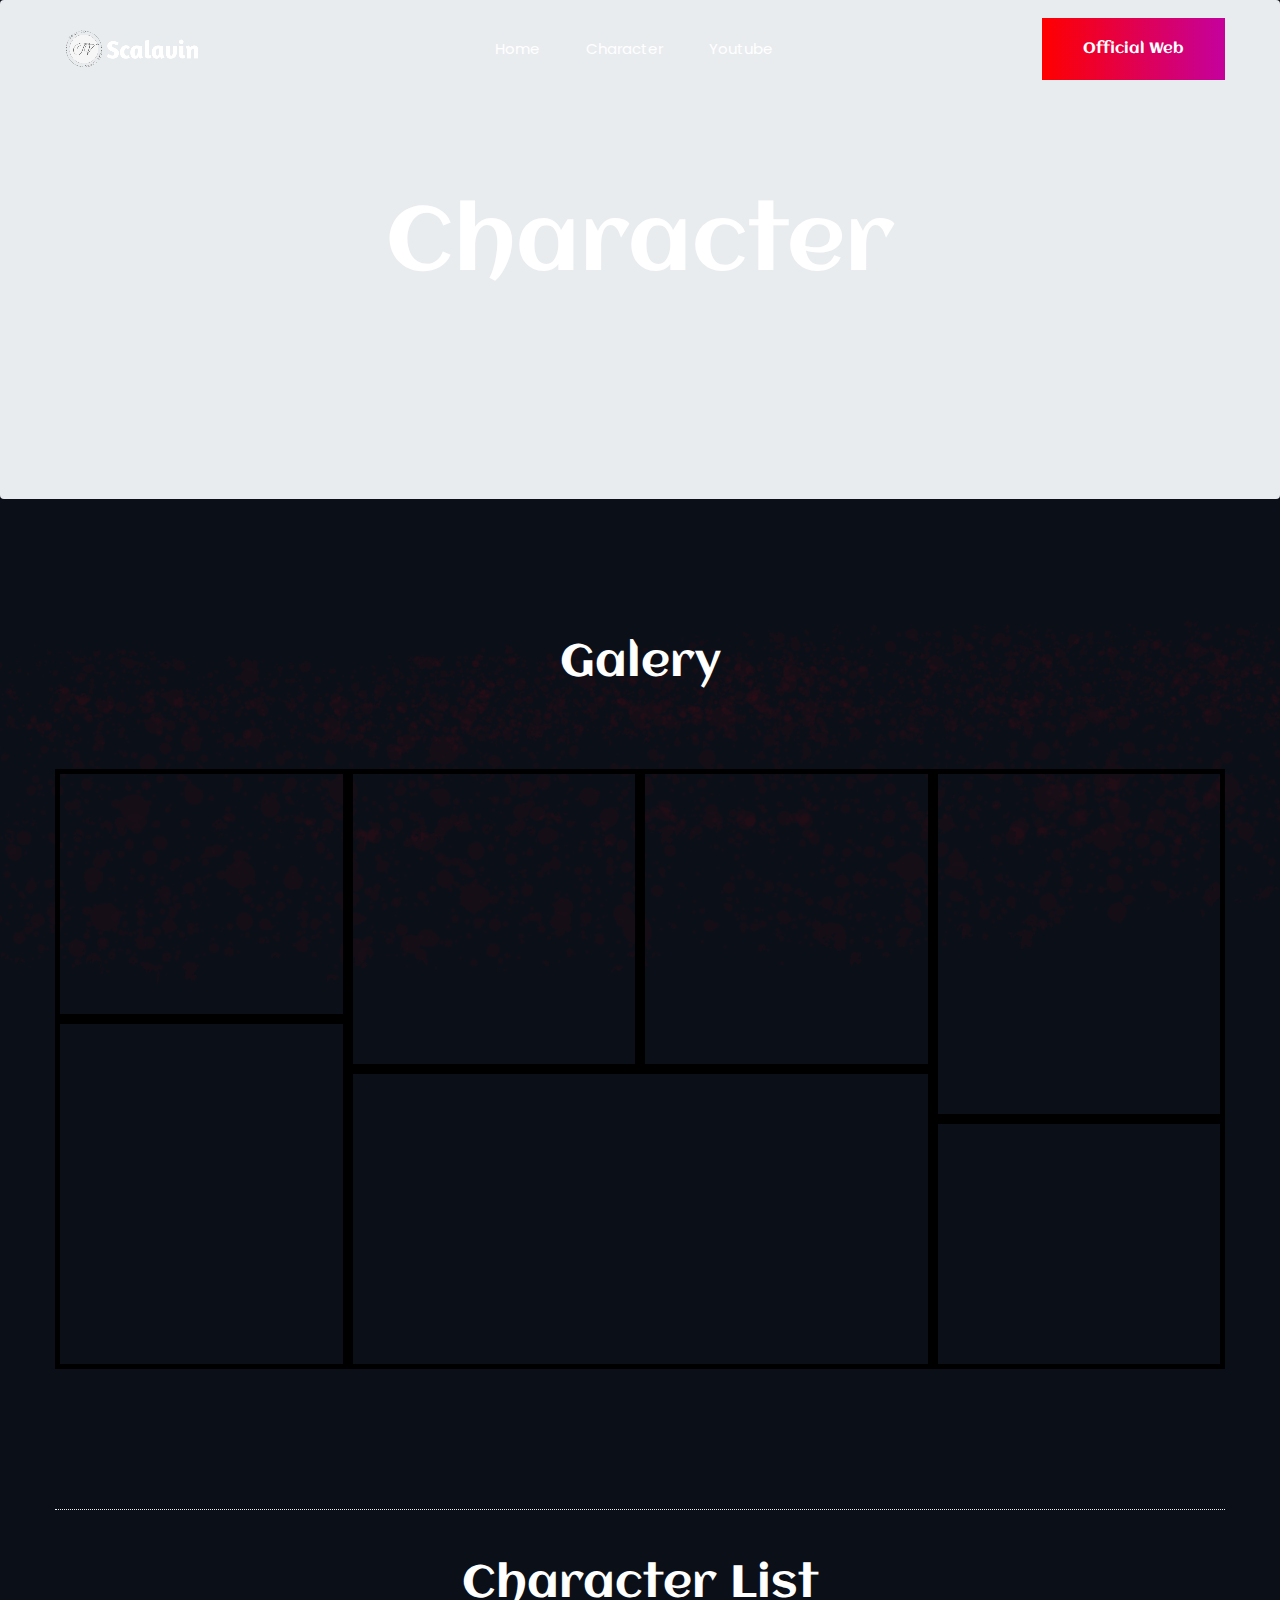
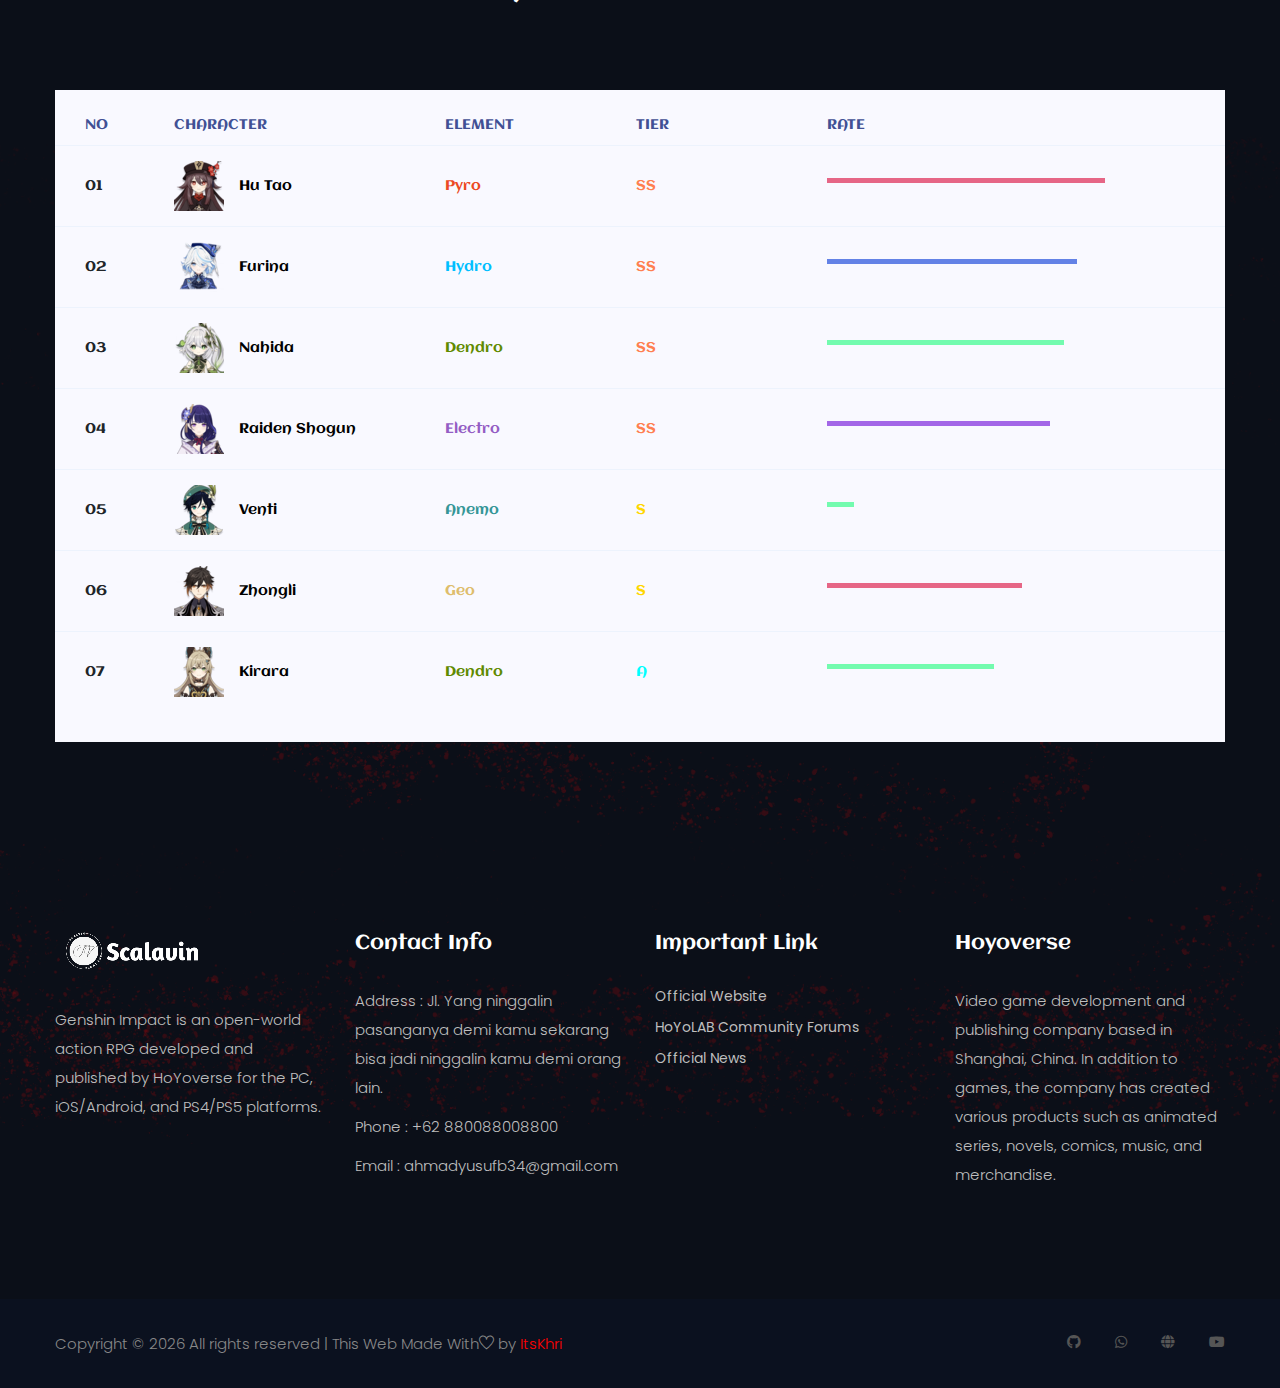
==== commit 0ea48d29: "Please enter the commit message for your changes. Lines starting with '#' will be ignored, and an em" ====
--- a/character.html
+++ b/character.html
@@ -54,7 +54,7 @@
                                     </li>
                                 </ul>
                             </div>
-                          <a href="https://genshin.hoyoverse.com/" class="btn_1 d-none d-sm-block">Official Web</a>
+                            <a href="https://genshin.hoyoverse.com/" class="btn_1 d-none d-sm-block">Official Web</a>
                         </nav>
                     </div>
                 </div>
@@ -104,7 +104,8 @@
                                         </div>
                                     </div>
                                 </a>
-                                <a href="https://thegaminggenie.com/wp-content/uploads/2021/07/Genshin-Impact-Raiden-Shogun-576x1024.jpg" class="grid-item bg_img img-gal"
+                                <a href="https://thegaminggenie.com/wp-content/uploads/2021/07/Genshin-Impact-Raiden-Shogun-576x1024.jpg"
+                                    class="grid-item bg_img img-gal"
                                     style="background-image: url('https://yt3.googleusercontent.com/xrd6MVe3bh-v8_c_mJSbGBbPTfVdkEGrq5VynkCkVXxvjFe5LQKkQpcQ0gMsL1smg2eIcSjeGQ=s900-c-k-c0x00ffffff-no-rj')">
                                     <div class="single_gallery_item">
                                         <div class="single_gallery_item_iner">
@@ -178,7 +179,7 @@
 
         <!-- character part end-->
         <div class="whole-wrap">
-			<div class="container box_1170">
+            <div class="container box_1170">
                 <div class="section-top-border">
                     <div class="section_tittle text-center">
                         <h2>Character List</h2>
@@ -194,7 +195,8 @@
                             </div>
                             <div class="table-row">
                                 <div class="serial">01</div>
-                                <div class="country"> <a style="color: black;" href="hutao.html"><img src="img/icon character/Hu_Tao_Icon.png" alt="flag">Hu Tao</a></div>
+                                <div class="country"> <a style="color: black;" href="hutao.html"><img
+                                            src="img/icon character/Hu_Tao_Icon.png" alt="flag">Hu Tao</a></div>
                                 <div class="visit"><span style="color: #EC4923;">Pyro</span></div>
                                 <div class="visit"><span style="color: coral;">SS</span></div>
                                 <div class="percentage">
@@ -206,7 +208,8 @@
                             </div>
                             <div class="table-row">
                                 <div class="serial">02</div>
-                                <div class="country"> <a style="color: black;" href="furina.html"><img src="img/icon character/Furina_Icon.png" alt="flag">Furina</a></div>
+                                <div class="country"> <a style="color: black;" href="furina.html"><img
+                                            src="img/icon character/Furina_Icon.png" alt="flag">Furina</a></div>
                                 <div class="visit"><span style="color: #00BFFF;">Hydro</span></div>
                                 <div class="visit"><span style="color: coral;">SS</span></div>
                                 <div class="percentage">
@@ -218,7 +221,8 @@
                             </div>
                             <div class="table-row">
                                 <div class="serial">03</div>
-                                <div class="country"> <a style="color: black;" href="nahida.html"><img src="img/icon character/Nahida_Icon.png" alt="flag">Nahida</a></div>
+                                <div class="country"> <a style="color: black;" href="nahida.html"><img
+                                            src="img/icon character/Nahida_Icon.png" alt="flag">Nahida</a></div>
                                 <div class="visit"><span style="color: #608a00;">Dendro</span></div>
                                 <div class="visit"><span style="color: coral;">SS</span></div>
                                 <div class="percentage">
@@ -230,7 +234,9 @@
                             </div>
                             <div class="table-row">
                                 <div class="serial">04</div>
-                                <div class="country"> <a style="color: black;" href="raiden.html"><img src="img/icon character/Raiden_Shogun_Icon.png" alt="flag">Raiden Shogun</a></div>
+                                <div class="country"> <a style="color: black;" href="raiden.html"><img
+                                            src="img/icon character/Raiden_Shogun_Icon.png" alt="flag">Raiden Shogun</a>
+                                </div>
                                 <div class="visit"><span style="color: #945dc4;">Electro</span></div>
                                 <div class="visit"><span style="color: coral;">SS</span></div>
                                 <div class="percentage">
@@ -242,7 +248,8 @@
                             </div>
                             <div class="table-row">
                                 <div class="serial">05</div>
-                                <div class="country"> <a style="color: black;" href="venti.html"><img src="img/icon character/Venti_Icon.png" alt="flag">Venti Kang Mabok</a></div>
+                                <div class="country"> <a style="color: black;" href="venti.html"><img
+                                            src="img/icon character/Venti_Icon.png" alt="flag">Venti</a></div>
                                 <div class="visit"><span style="color: #359697;">Anemo</span></div>
                                 <div class="visit"><span style="color: gold;">S</span></div>
                                 <div class="percentage">
@@ -254,7 +261,8 @@
                             </div>
                             <div class="table-row">
                                 <div class="serial">06</div>
-                                <div class="country"> <a style="color: black;" href="zhongli.html"><img src="img/icon character/Zhongli_Icon.png" alt="flag">Zhongli</a></div>
+                                <div class="country"> <a style="color: black;" href="zhongli.html"><img
+                                            src="img/icon character/Zhongli_Icon.png" alt="flag">Zhongli</a></div>
                                 <div class="visit"><span style="color: #debd6c;">Geo</span></div>
                                 <div class="visit"><span style="color: gold;">S</span></div>
                                 <div class="percentage">
@@ -266,7 +274,8 @@
                             </div>
                             <div class="table-row">
                                 <div class="serial">07</div>
-                                <div class="country"> <a style="color: black;" href="kirara.html"><img src="img/icon character/Kirara_Icon.png" alt="flag">Kirara</a></div>
+                                <div class="country"> <a style="color: black;" href="kirara.html"><img
+                                            src="img/icon character/Kirara_Icon.png" alt="flag">Kirara</a></div>
                                 <div class="visit"><span style="color: #608a00;">Dendro</span></div>
                                 <div class="visit"><span style="color: aqua;">A</span></div>
                                 <div class="percentage">
@@ -291,14 +300,16 @@
                         <div class="col-sm-6 col-lg-3">
                             <div class="single_footer_part">
                                 <a href="index.html" class="footer_logo_iner"> <img src="img/logo.png" alt="#"> </a>
-                                <p>Genshin Impact is an open-world action RPG developed and published by HoYoverse for the PC, iOS/Android, and PS4/PS5 platforms.
+                                <p>Genshin Impact is an open-world action RPG developed and published by HoYoverse for
+                                    the PC, iOS/Android, and PS4/PS5 platforms.
                                 </p>
                             </div>
                         </div>
                         <div class="col-sm-6 col-lg-3">
                             <div class="single_footer_part">
                                 <h4>Contact Info</h4>
-                                <p>Address : Jl. Yang ninggalin pasanganya demi kamu sekarang bisa jadi ninggalin kamu demi orang lain.</p>
+                                <p>Address : Jl. Yang ninggalin pasanganya demi kamu sekarang bisa jadi ninggalin kamu
+                                    demi orang lain.</p>
                                 <p>Phone : +62 880088008800</p>
                                 <p>Email : ahmadyusufb34@gmail.com</p>
                             </div>
@@ -316,7 +327,9 @@
                         <div class="col-sm-6 col-lg-3">
                             <div class="single_footer_part">
                                 <h4>Hoyoverse</h4>
-                                <p>Video game development and publishing company based in Shanghai, China. In addition to games, the company has created various products such as animated series, novels, comics, music, and merchandise.
+                                <p>Video game development and publishing company based in Shanghai, China. In addition
+                                    to games, the company has created various products such as animated series, novels,
+                                    comics, music, and merchandise.
                                 </p>
                             </div>
                         </div>
@@ -329,18 +342,26 @@
                         <div class="col-lg-8">
                             <div class="copyright_text">
                                 <P><!-- Link back to Colorlib can't be removed. Template is licensed under CC BY 3.0. -->
-Copyright &copy;<script>document.write(new Date().getFullYear());</script> All rights reserved | This Web Made With<i class="ti-heart" aria-hidden="true"></i> by <a href="https://instagram.com/itskhri_" target="_blank">ItsKhri</a>
-<!-- Link back to Colorlib can't be removed. Template is licensed under CC BY 3.0. --></P>
+                                    Copyright &copy;
+                                    <script>document.write(new Date().getFullYear());</script> All rights reserved |
+                                    This Web Made With<i class="ti-heart" aria-hidden="true"></i> by <a
+                                        href="https://instagram.com/itskhri_" target="_blank">ItsKhri</a>
+                                    <!-- Link back to Colorlib can't be removed. Template is licensed under CC BY 3.0. -->
+                                </P>
                             </div>
                         </div>
                         <div class="col-lg-4">
                             <div class="footer_icon social_icon">
                                 <ul class="list-unstyled">
-                                    <li><a href="https://github.com/itskhri" class="single_social_icon"><i class="fab fa-github"></i></a>
+                                    <li><a href="https://github.com/itskhri" class="single_social_icon"><i
+                                                class="fab fa-github"></i></a>
                                     </li>
-                                    <li><a href="https://wa.me/6285591653205" class="single_social_icon"><i class="fab fa-whatsapp"></i></a></li>
-                                    <li><a href="https://itskhri.github.io/scalavin" class="single_social_icon"><i class="fas fa-globe"></i></a></li>
-                                    <li><a href="https://youtube.com/" class="single_social_icon"><i class="fab fa-youtube"></i></a></li>
+                                    <li><a href="https://wa.me/6285591653205" class="single_social_icon"><i
+                                                class="fab fa-whatsapp"></i></a></li>
+                                    <li><a href="https://itskhri.github.io/scalavin" class="single_social_icon"><i
+                                                class="fas fa-globe"></i></a></li>
+                                    <li><a href="https://youtube.com/" class="single_social_icon"><i
+                                                class="fab fa-youtube"></i></a></li>
                                 </ul>
                             </div>
                         </div>
